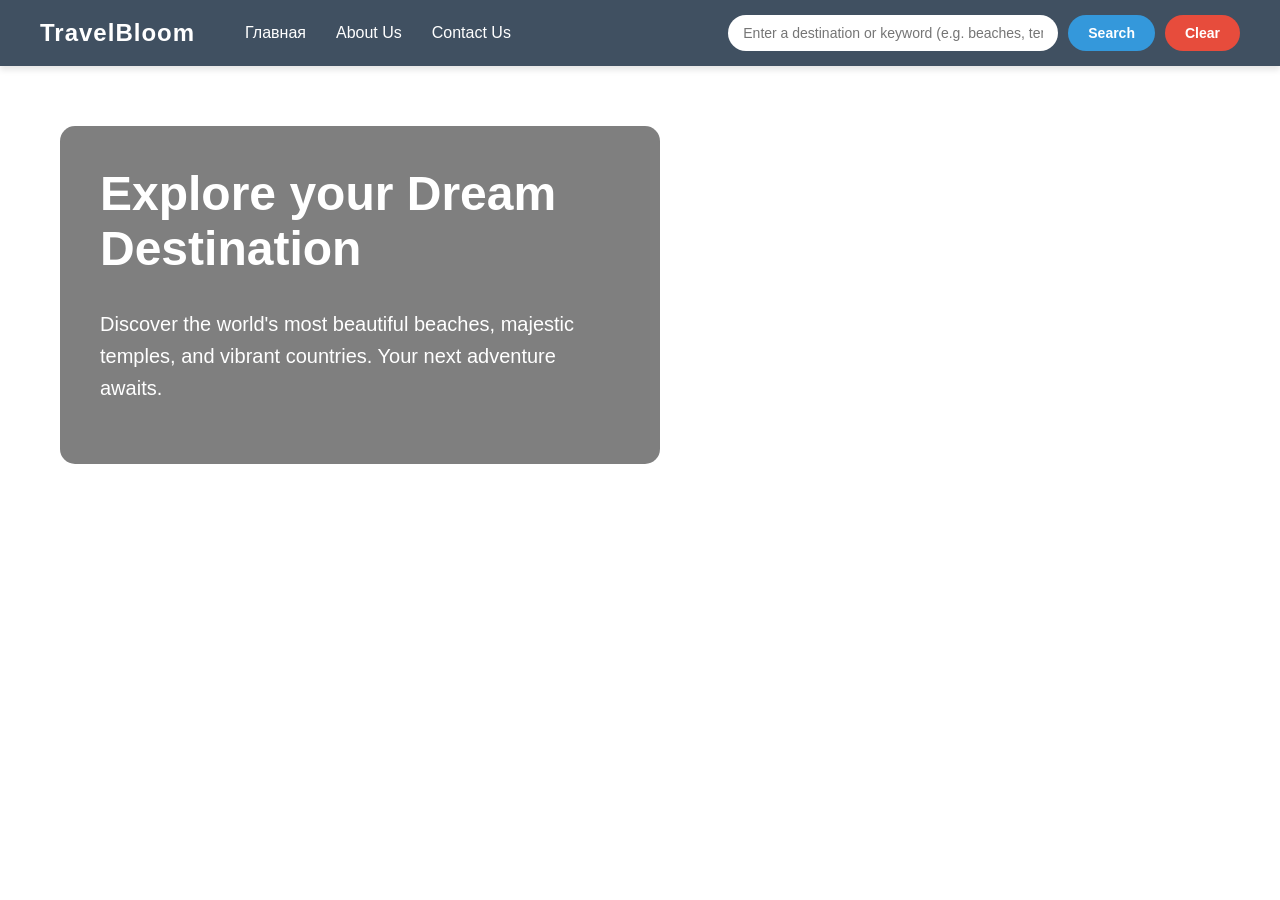
==== index.html @ 8e096a36 "first commit" ====
<!DOCTYPE html>
<html lang="en">
<head>
    <meta charset="UTF-8">
    <meta name="viewport" content="width=device-width, initial-scale=1.0">
    <title>Travel Recommendation Website</title>
    <link rel="stylesheet" href="style.css">
</head>
<body>
    <!-- Navigation Bar -->
    <nav class="navbar">
        <div class="logo">
            <h2>TravelBloom</h2>
        </div>
        <div class="nav-links">
            <a href="#">Главная</a>
            <a href="#">About Us</a>
            <a href="#">Contact Us</a>
        </div>
        
        <div class="search-container">
            <input type="text" id="searchInput" placeholder="Enter a destination or keyword (e.g. beaches, temples, countries)">
            <button type="button" class="btn-search" id="searchBtn">Search</button>
            <button type="button" class="btn-clear" id="clearBtn">Clear</button>
        </div>
    </nav>

    <!-- Main Content -->
    <main class="main-content">
        <div class="hero-text">
            <h1>Explore your Dream Destination</h1>
            <p>Discover the world's most beautiful beaches, majestic temples, and vibrant countries. Your next adventure awaits.</p>
        </div>
        
        <!-- Search Results Container -->
        <div id="resultsContainer" class="results-container">
            <!-- Results will be injected here via JavaScript -->
        </div>
    </main>

    <script src="travel_recommendation.js"></script>
</body>
</html>
---- style.css ----
body {
    margin: 0;
    font-family: 'Segoe UI', Tahoma, Geneva, Verdana, sans-serif;
    background: url('https://images.unsplash.com/photo-1436491865332-7a61a109cc05?w=1600') no-repeat center center/cover;
    min-height: 100vh;
    background-attachment: fixed;
}

/* Navigation Bar */
.navbar {
    display: flex;
    align-items: center;
    background-color: rgba(44, 62, 80, 0.9);
    padding: 15px 40px;
    color: white;
    box-shadow: 0 4px 6px rgba(0,0,0,0.1);
}

.logo h2 {
    margin: 0;
    font-size: 24px;
    letter-spacing: 1px;
}

.nav-links {
    display: flex;
    gap: 30px;
    margin-left: 50px;
}

.nav-links a {
    color: white;
    text-decoration: none;
    font-size: 16px;
    font-weight: 500;
    transition: color 0.3s;
}

.nav-links a:hover {
    color: #3498db;
}

/* Search Container */
.search-container {
    margin-left: auto;
    display: flex;
    align-items: center;
    gap: 10px;
}

.search-container input {
    padding: 10px 15px;
    font-size: 14px;
    border: none;
    border-radius: 20px;
    width: 300px;
    outline: none;
}

.search-container button {
    padding: 10px 20px;
    font-size: 14px;
    font-weight: bold;
    border: none;
    border-radius: 20px;
    cursor: pointer;
    color: white;
    transition: background-color 0.3s;
}

.btn-search {
    background-color: #3498db;
}

.btn-search:hover {
    background-color: #2980b9;
}

.btn-clear {
    background-color: #e74c3c;
}

.btn-clear:hover {
    background-color: #c0392b;
}

/* Main Content */
.main-content {
    display: flex;
    padding: 60px;
    gap: 40px;
}

.hero-text {
    flex: 1;
    color: white;
    background-color: rgba(0, 0, 0, 0.5);
    padding: 40px;
    border-radius: 15px;
    height: fit-content;
}

.hero-text h1 {
    font-size: 48px;
    margin-top: 0;
}

.hero-text p {
    font-size: 20px;
    line-height: 1.6;
}

/* Results Container */
.results-container {
    flex: 1;
    display: flex;
    flex-direction: column;
    gap: 20px;
    max-height: 80vh;
    overflow-y: auto;
}

/* Card Styling */
.card {
    background: white;
    border-radius: 10px;
    overflow: hidden;
    box-shadow: 0 5px 15px rgba(0,0,0,0.2);
    display: flex;
    flex-direction: column;
}

.card img {
    width: 100%;
    height: 250px;
    object-fit: cover;
}

.card-content {
    padding: 20px;
}

.card-content h3 {
    margin: 0 0 10px 0;
    color: #2c3e50;
    font-size: 22px;
}

.card-content p {
    margin: 0 0 15px 0;
    color: #555;
    line-height: 1.5;
}

.visit-btn {
    background-color: #2ecc71;
    color: white;
    border: none;
    padding: 10px 20px;
    border-radius: 5px;
    cursor: pointer;
    font-size: 14px;
    font-weight: bold;
    transition: background-color 0.3s;
}

.visit-btn:hover {
    background-color: #27ae60;
}

/* Custom Scrollbar for results */
.results-container::-webkit-scrollbar {
    width: 8px;
}
.results-container::-webkit-scrollbar-thumb {
    background-color: rgba(255,255,255,0.5);
    border-radius: 4px;
}
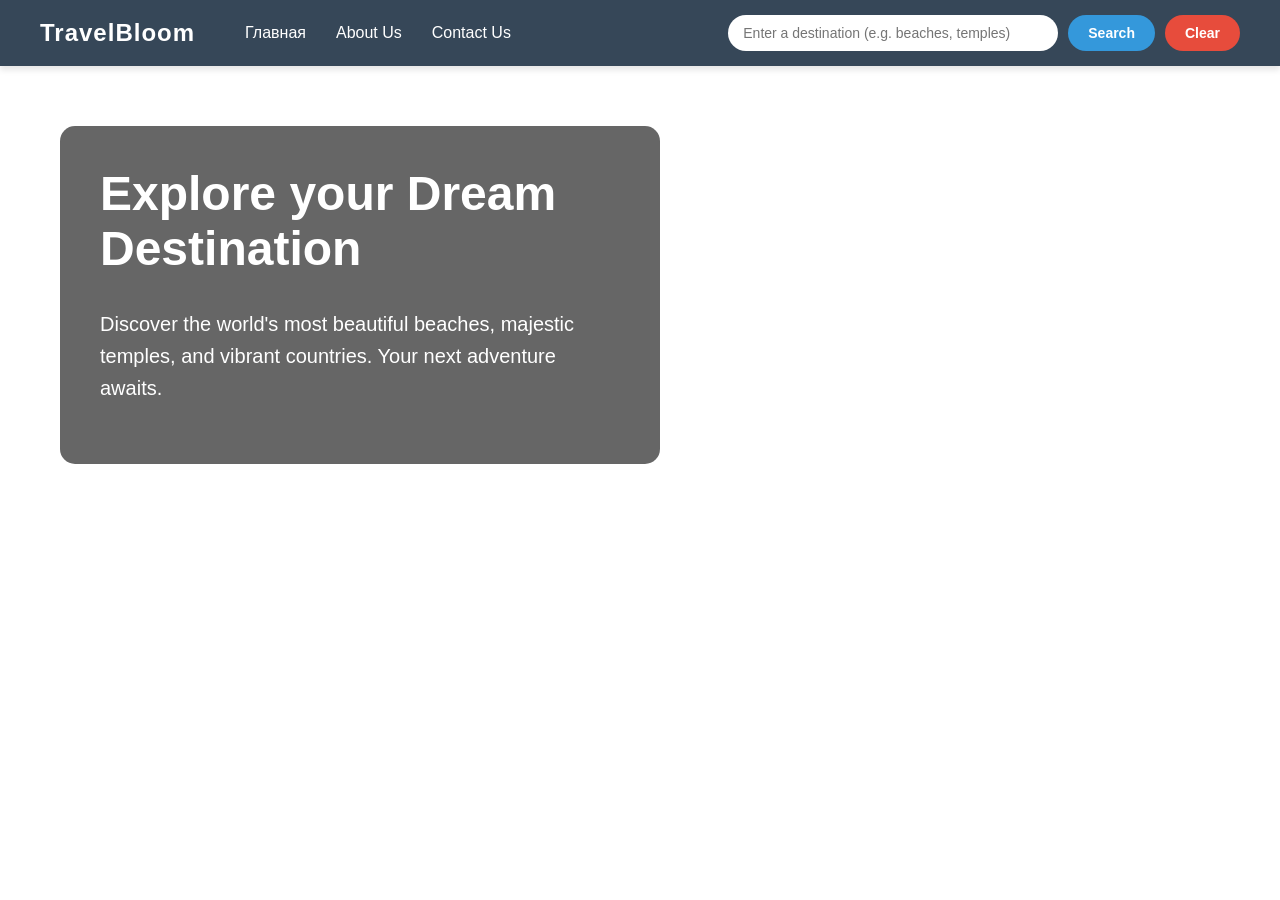
==== commit 39c388cc: "update" ====
--- a/index.html
+++ b/index.html
@@ -3,36 +3,33 @@
 <head>
     <meta charset="UTF-8">
     <meta name="viewport" content="width=device-width, initial-scale=1.0">
-    <title>Travel Recommendation Website</title>
+    <title>Travel Recommendation Website - Home</title>
     <link rel="stylesheet" href="style.css">
 </head>
 <body>
-    <!-- Navigation Bar -->
     <nav class="navbar">
         <div class="logo">
             <h2>TravelBloom</h2>
         </div>
         <div class="nav-links">
-            <a href="#">Главная</a>
-            <a href="#">About Us</a>
-            <a href="#">Contact Us</a>
+            <a href="index.html">Главная</a>
+            <a href="about_us.html">About Us</a>
+            <a href="contact_us.html">Contact Us</a>
         </div>
         
         <div class="search-container">
-            <input type="text" id="searchInput" placeholder="Enter a destination or keyword (e.g. beaches, temples, countries)">
+            <input type="text" id="searchInput" placeholder="Enter a destination (e.g. beaches, temples)">
             <button type="button" class="btn-search" id="searchBtn">Search</button>
             <button type="button" class="btn-clear" id="clearBtn">Clear</button>
         </div>
     </nav>
 
-    <!-- Main Content -->
     <main class="main-content">
         <div class="hero-text">
             <h1>Explore your Dream Destination</h1>
             <p>Discover the world's most beautiful beaches, majestic temples, and vibrant countries. Your next adventure awaits.</p>
         </div>
         
-        <!-- Search Results Container -->
         <div id="resultsContainer" class="results-container">
             <!-- Results will be injected here via JavaScript -->
         </div>
--- a/style.css
+++ b/style.css
@@ -10,17 +10,13 @@
 .navbar {
     display: flex;
     align-items: center;
-    background-color: rgba(44, 62, 80, 0.9);
+    background-color: rgba(44, 62, 80, 0.95);
     padding: 15px 40px;
     color: white;
     box-shadow: 0 4px 6px rgba(0,0,0,0.1);
 }
 
-.logo h2 {
-    margin: 0;
-    font-size: 24px;
-    letter-spacing: 1px;
-}
+.logo h2 { margin: 0; font-size: 24px; letter-spacing: 1px; }
 
 .nav-links {
     display: flex;
@@ -36,11 +32,9 @@
     transition: color 0.3s;
 }
 
-.nav-links a:hover {
-    color: #3498db;
-}
+.nav-links a:hover { color: #3498db; }
 
-/* Search Container */
+/* Search Container (Only on index) */
 .search-container {
     margin-left: auto;
     display: flex;
@@ -68,23 +62,12 @@
     transition: background-color 0.3s;
 }
 
-.btn-search {
-    background-color: #3498db;
-}
+.btn-search { background-color: #3498db; }
+.btn-search:hover { background-color: #2980b9; }
+.btn-clear { background-color: #e74c3c; }
+.btn-clear:hover { background-color: #c0392b; }
 
-.btn-search:hover {
-    background-color: #2980b9;
-}
-
-.btn-clear {
-    background-color: #e74c3c;
-}
-
-.btn-clear:hover {
-    background-color: #c0392b;
-}
-
-/* Main Content */
+/* Main Content (Index) */
 .main-content {
     display: flex;
     padding: 60px;
@@ -94,21 +77,14 @@
 .hero-text {
     flex: 1;
     color: white;
-    background-color: rgba(0, 0, 0, 0.5);
+    background-color: rgba(0, 0, 0, 0.6);
     padding: 40px;
     border-radius: 15px;
     height: fit-content;
 }
 
-.hero-text h1 {
-    font-size: 48px;
-    margin-top: 0;
-}
-
-.hero-text p {
-    font-size: 20px;
-    line-height: 1.6;
-}
+.hero-text h1 { font-size: 48px; margin-top: 0; }
+.hero-text p { font-size: 20px; line-height: 1.6; }
 
 /* Results Container */
 .results-container {
@@ -120,7 +96,6 @@
     overflow-y: auto;
 }
 
-/* Card Styling */
 .card {
     background: white;
     border-radius: 10px;
@@ -130,49 +105,53 @@
     flex-direction: column;
 }
 
-.card img {
-    width: 100%;
-    height: 250px;
-    object-fit: cover;
+.card img { width: 100%; height: 250px; object-fit: cover; }
+.card-content { padding: 20px; }
+.card-content h3 { margin: 0 0 10px 0; color: #2c3e50; font-size: 22px; }
+.card-content p { margin: 0 0 15px 0; color: #555; line-height: 1.5; }
+.visit-btn {
+    background-color: #2ecc71; color: white; border: none; padding: 10px 20px;
+    border-radius: 5px; cursor: pointer; font-size: 14px; font-weight: bold;
+    transition: background-color 0.3s;
+}
+.visit-btn:hover { background-color: #27ae60; }
+
+/* Additional Pages Styling (About Us & Contact Us) */
+.page-content {
+    display: flex;
+    justify-content: center;
+    padding: 60px 20px;
 }
 
-.card-content {
-    padding: 20px;
+.info-card {
+    background: white;
+    padding: 40px;
+    border-radius: 15px;
+    box-shadow: 0 5px 20px rgba(0,0,0,0.2);
+    max-width: 800px;
+    width: 100%;
+    text-align: center;
 }
 
-.card-content h3 {
-    margin: 0 0 10px 0;
-    color: #2c3e50;
-    font-size: 22px;
+.info-card h1 { color: #2c3e50; margin-top: 0; font-size: 36px; }
+.info-card p { color: #555; font-size: 18px; line-height: 1.6; }
+.info-card h3 { color: #34495e; margin-top: 30px; font-size: 24px; }
+
+/* Form Styling */
+.form-card { max-width: 600px; }
+.contact-form { display: flex; flex-direction: column; gap: 20px; margin-top: 30px; text-align: left; }
+.form-group { display: flex; flex-direction: column; gap: 8px; }
+.form-group label { font-weight: bold; color: #2c3e50; }
+.form-group input, .form-group textarea {
+    padding: 12px; border: 1px solid #ccc; border-radius: 5px; font-size: 16px; font-family: inherit;
 }
+.form-group input:focus, .form-group textarea:focus { border-color: #3498db; outline: none; }
+.submit-btn {
+    background-color: #3498db; color: white; border: none; padding: 15px;
+    border-radius: 5px; font-size: 16px; font-weight: bold; cursor: pointer; transition: 0.3s;
+}
+.submit-btn:hover { background-color: #2980b9; }
 
-.card-content p {
-    margin: 0 0 15px 0;
-    color: #555;
-    line-height: 1.5;
-}
-
-.visit-btn {
-    background-color: #2ecc71;
-    color: white;
-    border: none;
-    padding: 10px 20px;
-    border-radius: 5px;
-    cursor: pointer;
-    font-size: 14px;
-    font-weight: bold;
-    transition: background-color 0.3s;
-}
-
-.visit-btn:hover {
-    background-color: #27ae60;
-}
-
-/* Custom Scrollbar for results */
-.results-container::-webkit-scrollbar {
-    width: 8px;
-}
-.results-container::-webkit-scrollbar-thumb {
-    background-color: rgba(255,255,255,0.5);
-    border-radius: 4px;
-}
+/* Scrollbar */
+.results-container::-webkit-scrollbar { width: 8px; }
+.results-container::-webkit-scrollbar-thumb { background-color: rgba(255,255,255,0.5); border-radius: 4px; }
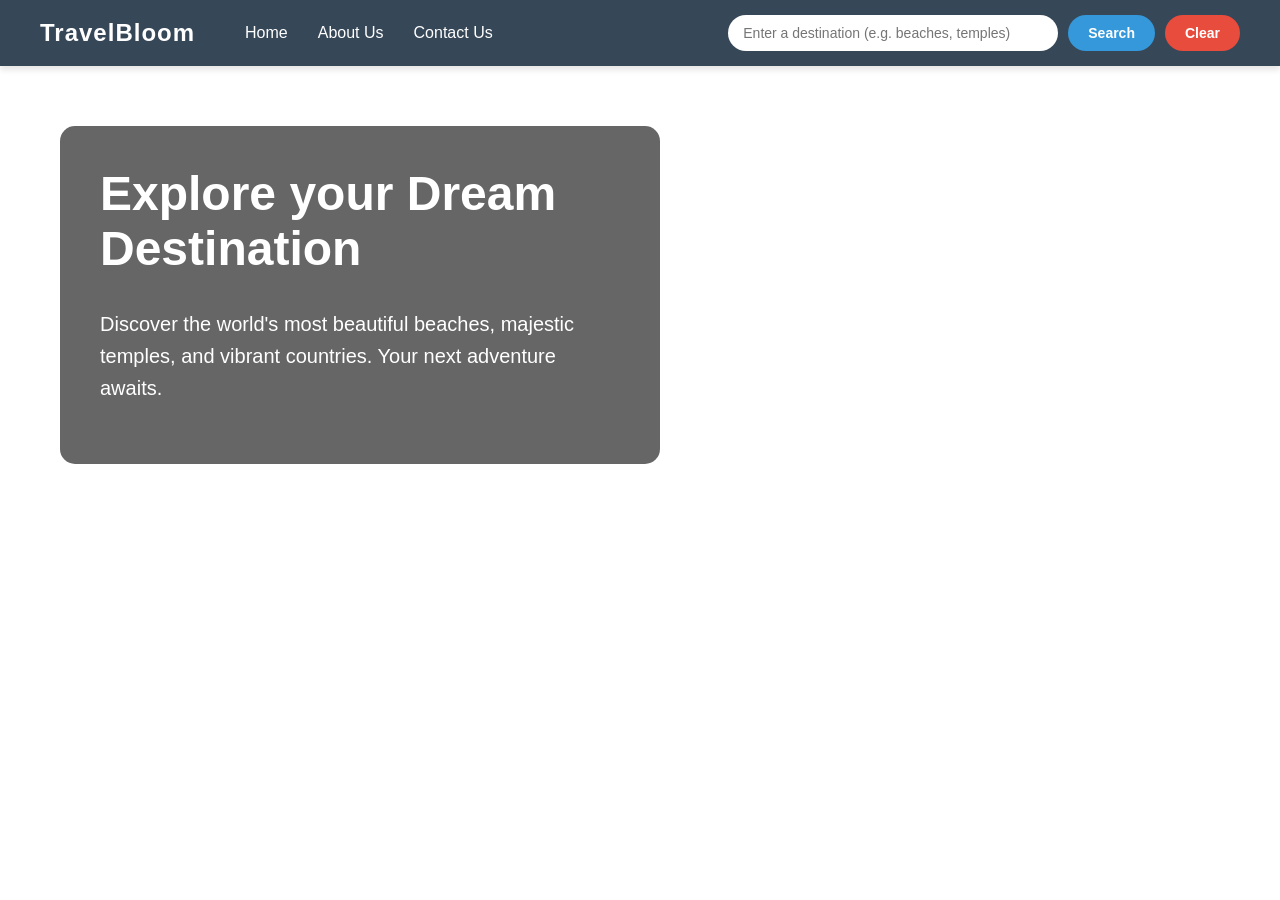
==== commit 481cb4f3: "update 2" ====
--- a/index.html
+++ b/index.html
@@ -12,7 +12,7 @@
             <h2>TravelBloom</h2>
         </div>
         <div class="nav-links">
-            <a href="index.html">Главная</a>
+            <a href="index.html">Home</a>
             <a href="about_us.html">About Us</a>
             <a href="contact_us.html">Contact Us</a>
         </div>
